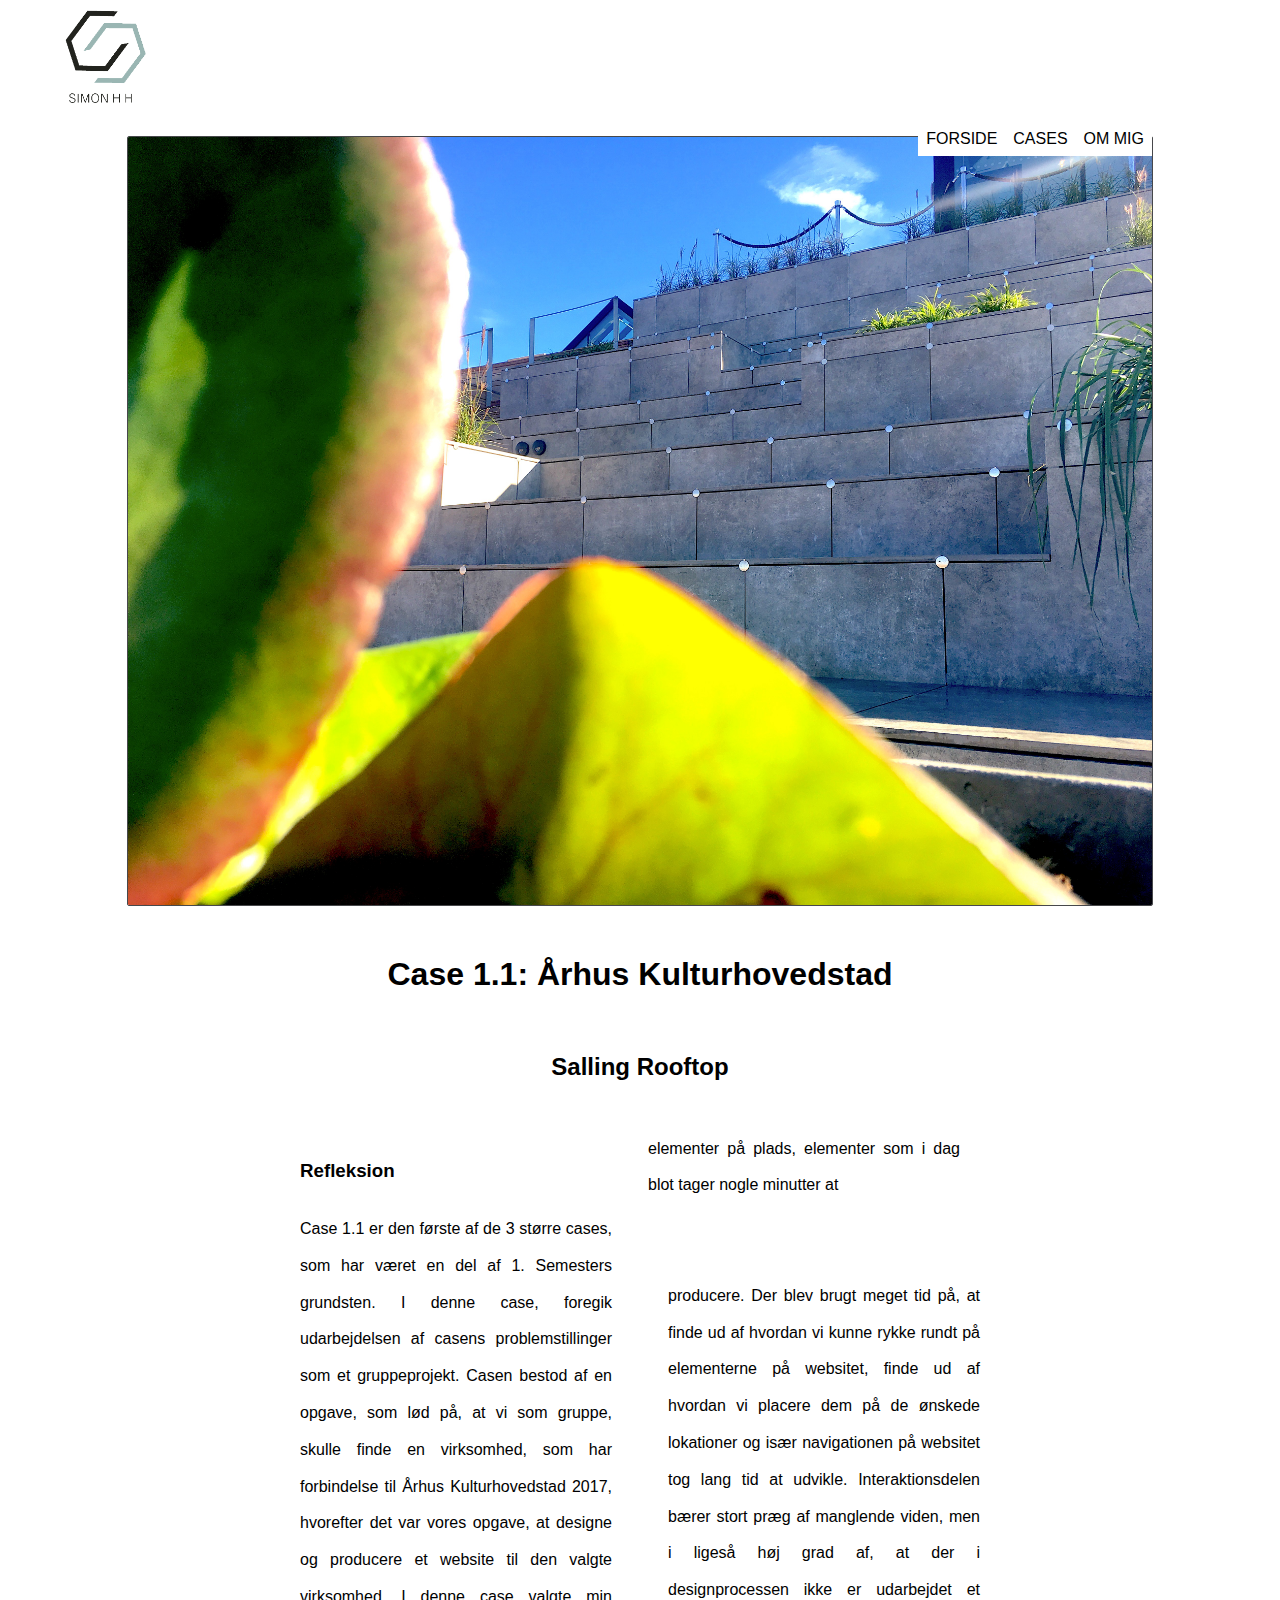
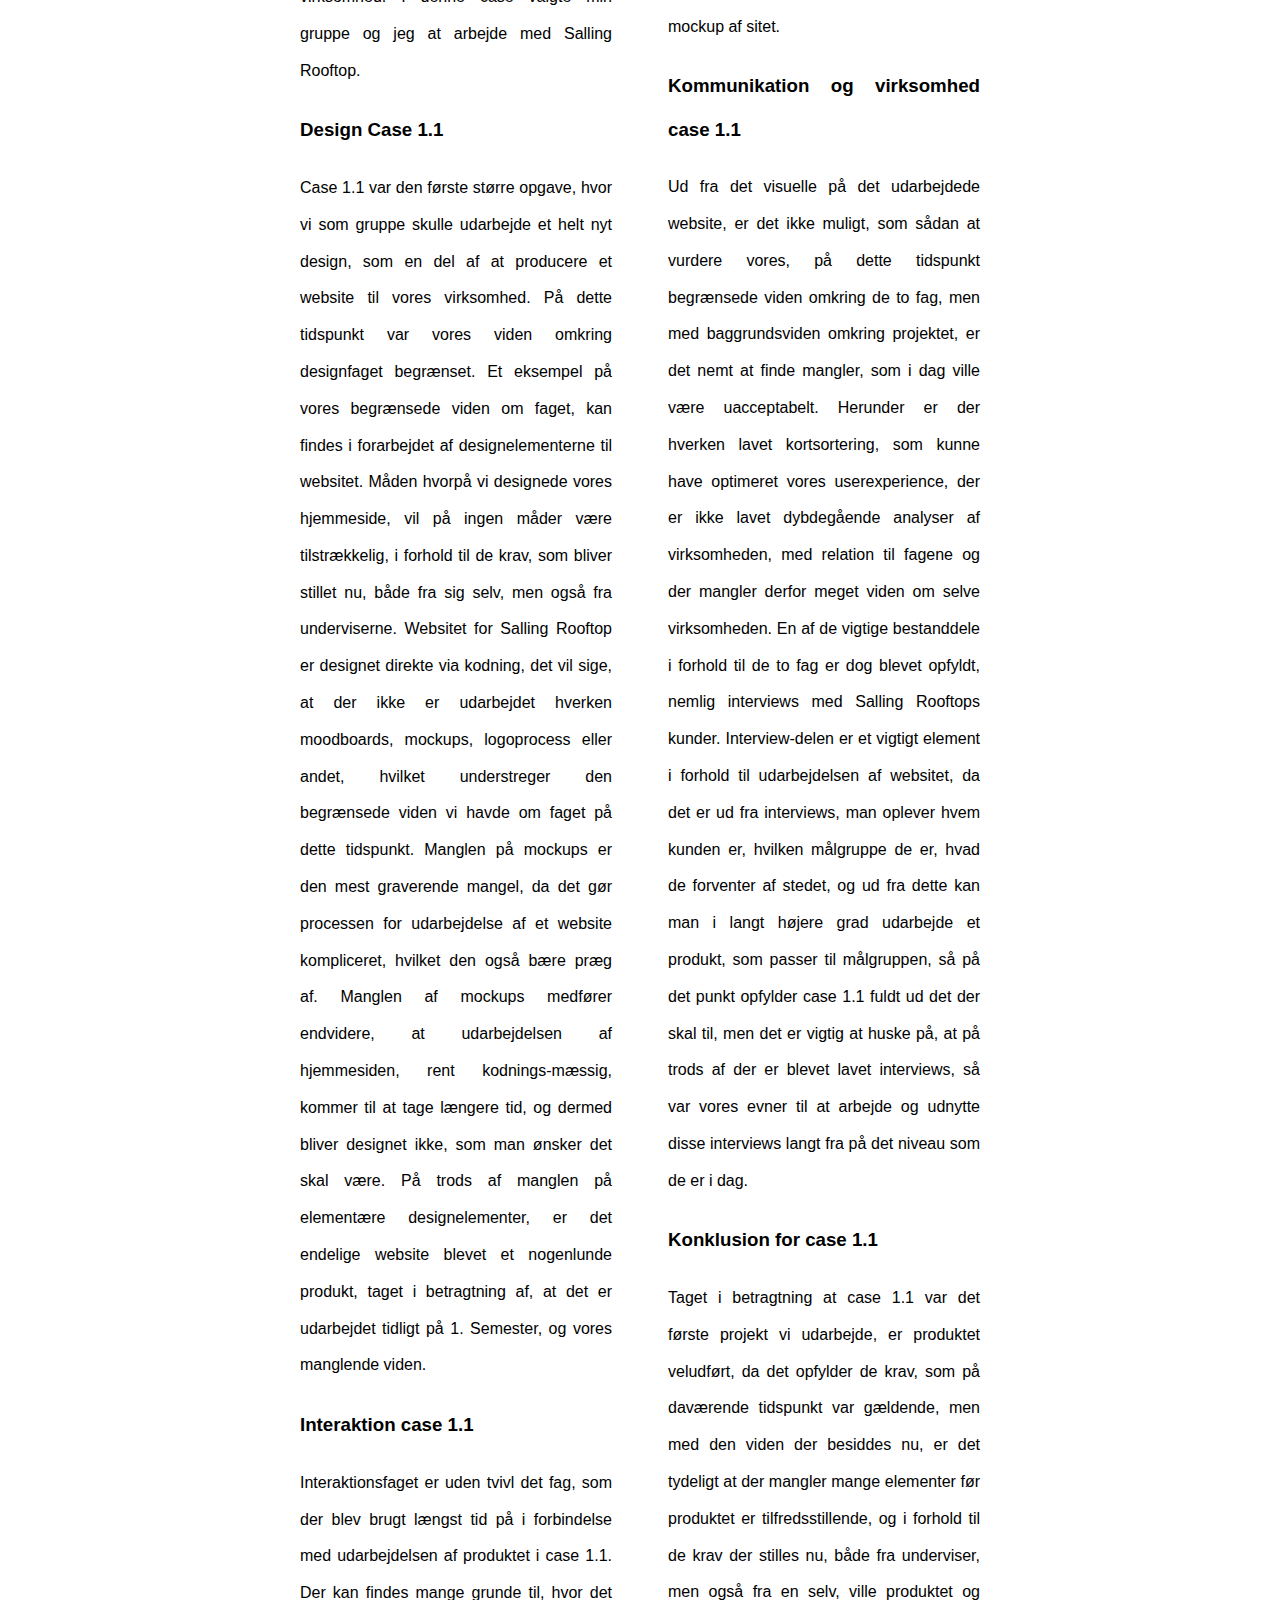
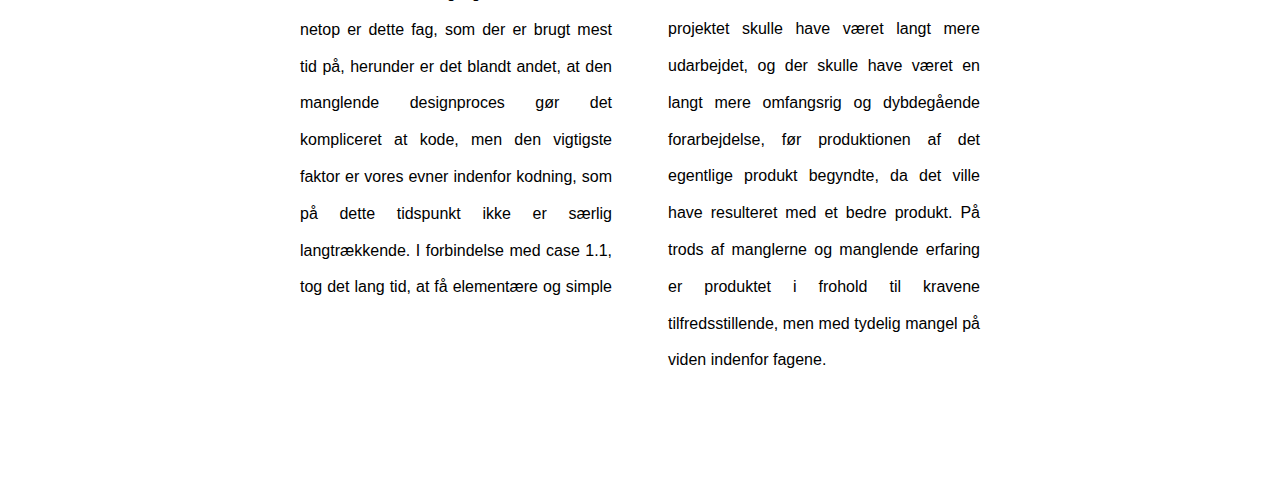
==== case1.html @ 581abd33 "Responisve update" ====
<!DOCTYPE html>
<html>

<head>
    <meta charset="utf-8">
    <meta name="viewport" content="width=device-width, initial-scale=1.0">
    <title>Case 1.1, Salling Rooftop</title>
    <link rel="stylesheet" type="text/css" href="css/styling.css">

</head>





<body class="casebg">


    <header>

        <!--Logo-->
        <a href="index.html">
            <img class="logoplace alignperfect" src="images/simonhh.png" alt="logo simon H. H. hjemmeside">
        </a>
        <!--nav. bar-->
        <ul>
            <li><a href="ommig.html">OM MIG</a></li>
            <li><a href="cases.html">CASES</a></li>
            <li><a href="index.html">FORSIDE</a></li>
        </ul>

    </header>
    
    <img class="articlepic mellemrum roundcor" src="images/salling.jpg" width="80%" alt="salling rooftop i solskin">

    <h1 class="artikelrubrik">Case 1.1: Århus Kulturhovedstad</h1>
    <br>
    <h2 class="ses">Salling Rooftop</h2>

    <div class="articletekst">


        <article>
            <section class="articlemargin2">
                <h3>Refleksion</h3>
                Case 1.1 er den første af de 3 større cases, som har været en del af 1. Semesters grundsten. I denne case, foregik udarbejdelsen af casens problemstillinger som et gruppeprojekt. Casen bestod af en opgave, som lød på, at vi som gruppe, skulle finde en virksomhed, som har forbindelse til Århus Kulturhovedstad 2017, hvorefter det var vores opgave, at designe og producere et website til den valgte virksomhed. I denne case valgte min gruppe og jeg at arbejde med Salling Rooftop.</section>
            

            <h3>Design Case 1.1 </h3>
            <section class="articlemargin2"> Case 1.1 var den første større opgave, hvor vi som gruppe skulle udarbejde et helt nyt design, som en del af at producere et website til vores virksomhed. På dette tidspunkt var vores viden omkring designfaget begrænset. Et eksempel på vores begrænsede viden om faget, kan findes i forarbejdet af designelementerne til websitet. Måden hvorpå vi designede vores hjemmeside, vil på ingen måder være tilstrækkelig, i forhold til de krav, som bliver stillet nu, både fra sig selv, men også fra underviserne. Websitet for Salling Rooftop er designet direkte via kodning, det vil sige, at der ikke er udarbejdet hverken moodboards, mockups, logoprocess eller andet, hvilket understreger den begrænsede viden vi havde om faget på dette tidspunkt. Manglen på mockups er den mest graverende mangel, da det gør processen for udarbejdelse af et website kompliceret, hvilket den også bære præg af. Manglen af mockups medfører endvidere, at udarbejdelsen af hjemmesiden, rent kodnings-mæssig, kommer til at tage længere tid, og dermed bliver designet ikke, som man ønsker det skal være. På trods af manglen på elementære designelementer, er det endelige website blevet et nogenlunde produkt, taget i betragtning af, at det er udarbejdet tidligt på 1. Semester, og vores manglende viden.
                <br>
                <h3>Interaktion case 1.1</h3>
                Interaktionsfaget er uden tvivl det fag, som der blev brugt længst tid på i forbindelse med udarbejdelsen af produktet i case 1.1. Der kan findes mange grunde til, hvor det netop er dette fag, som der er brugt mest tid på, herunder er det blandt andet, at den manglende designproces gør det kompliceret at kode, men den vigtigste faktor er vores evner indenfor kodning, som på dette tidspunkt ikke er særlig langtrækkende. I forbindelse med case 1.1, tog det lang tid, at få elementære og simple elementer på plads, elementer som i dag blot tager nogle minutter at


            </section>
            <section class="articlemargin">
                
                
                <br><br> producere. Der blev brugt meget tid på, at finde ud af hvordan vi kunne rykke rundt på elementerne på websitet, finde ud af hvordan vi placere dem på de ønskede lokationer og især navigationen på websitet tog lang tid at udvikle. Interaktionsdelen bærer stort præg af manglende viden, men i ligeså høj grad af, at der i designprocessen ikke er udarbejdet et mockup af sitet.
                <br>
                <h3>Kommunikation og virksomhed case 1.1</h3>

                Ud fra det visuelle på det udarbejdede website, er det ikke muligt, som sådan at vurdere vores, på dette tidspunkt begrænsede viden omkring de to fag, men med baggrundsviden omkring projektet, er det nemt at finde mangler, som i dag ville være uacceptabelt. Herunder er der hverken lavet kortsortering, som kunne have optimeret vores userexperience, der er ikke lavet dybdegående analyser af virksomheden, med relation til fagene og der mangler derfor meget viden om selve virksomheden. En af de vigtige bestanddele i forhold til de to fag er dog blevet opfyldt, nemlig interviews med Salling Rooftops kunder. Interview-delen er et vigtigt element i forhold til udarbejdelsen af websitet, da det er ud fra interviews, man oplever hvem kunden er, hvilken målgruppe de er, hvad de forventer af stedet, og ud fra dette kan man i langt højere grad udarbejde et produkt, som passer til målgruppen, så på det punkt opfylder case 1.1 fuldt ud det der skal til, men det er vigtig at huske på, at på trods af der er blevet lavet interviews, så var vores evner til at arbejde og udnytte disse interviews langt fra på det niveau som de er i dag.
                <h3>Konklusion for case 1.1</h3>
                Taget i betragtning at case 1.1 var det første projekt vi udarbejde, er produktet veludført, da det opfylder de krav, som på daværende tidspunkt var gældende, men med den viden der besiddes nu, er det tydeligt at der mangler mange elementer før produktet er tilfredsstillende, og i forhold til de krav der stilles nu, både fra underviser, men også fra en selv, ville produktet og projektet skulle have været langt mere udarbejdet, og der skulle have været en langt mere omfangsrig og dybdegående forarbejdelse, før produktionen af det egentlige produkt begyndte, da det ville have resulteret med et bedre produkt. På trods af manglerne og manglende erfaring er produktet i frohold til kravene tilfredsstillende, men med tydelig mangel på viden indenfor fagene. 
            </section>
        </article>
    </div>






</body>
</html>
---- css/styling.css ----
/*Mobilversion*/
    
    @media only screen and (max-width: 1024px) {
        /*side 1*/
        .logoplace {
            display: inline-block;
            vertical-align: top;
            width: 50%;
            margin-right: 20px;
            margin-top: 0px;
            margin-left: -40px;
        }
        /*nav. bar css*/
        ul {
            list-style-type: none;
            margin: 0;
            padding: 0;
            margin-right: 40px;
            margin-top: 120px;
            width: 90%;
            position: absolute;
            top: 0;
            font-family: 'Raleway', Arial, sans-serif;
        }
        li {
            display: inline;
            float: right;
        }
        a {
            display: block;
            padding: 8px;
            background-color: #ffffff;
            color: black;
            text-decoration: none;
        }
        a:hover {
            color: #9ab6b3;
        }
        /*onepage body CSS*/
        header {
            margin-bottom: 0px;
            width: 100%;
        }
        body {
            margin: 0;
            padding: 0;
        }
        .pagephotobot {
            border-bottom: 1px solid grey;
            margin-top: -17px;
        }
        /* forside css */
        #page1 {
            height: 1000px;
        }
        .container {
            position: relative;
            text-align: center;
            color: white;
        }
        .centered {
            position: absolute;
            top: 50%;
            left: 50%;
            transform: translate(-50%, -50%);
            font-family: 'Raleway', Arial, sans-serif;
            font-size: 25px;
            line-height: 120%;
        }
        /* cases css*/
        #page2 {
            height: 1000px;
            background: #a7c7dc;
            background: -moz-linear-gradient(top, #a7c7dc 0%, #9ab6b3 99%);
            background: -webkit-linear-gradient(top, #a7c7dc 0%, #9ab6b3 99%);
            background: linear-gradient(to bottom, #a7c7dc 0%, #9ab6b3 99%);
            filter: progid:DXImageTransform.Microsoft.gradient( startColorstr='#a7c7dc', endColorstr='#9ab6b3', GradientType=0);
            width: 100%;
            padding-top: 0px;
        }
        
        
        @import url(https://fonts.googleapis.com/css?family=Raleway:400,500);
        @import url(https://code.ionicframework.com/ionicons/2.0.1/css/ionicons.min.css);
        button.snip0043 {
            font-family: 'Raleway', Arial, sans-serif;
            border: none;
            background-color: #ffffff;
            border-radius: 5px;
            color: rgba(0, 0, 0, 0.8);
            cursor: pointer;
            padding: 10px 30px;
            display: inline-block;
            margin: 16px 34px;
            text-transform: uppercase;
            font-weight: 500;
            font-size: 13px;
            outline: none;
            position: relative;
            -webkit-transition: all 0.3s;
            transition: all 0.3s;
        }
        button.snip0043:before {
            content: '';
            display: block;
            border-radius: 8px;
            position: absolute;
            left: 40px;
            right: 40px;
            top: -8px;
            bottom: -8px;
            background-color: #9ab6b3;
            border-top: 1px solid rgba(255, 255, 255, 0.8);
            border-bottom: 1px solid rgba(255, 255, 255, 0.8);
            opacity: 0.6;
            z-index: -1;
            -webkit-transition: all 0.3s;
            transition: all 0.3s;
        }
        button.snip0043:hover:before,
        button.snip0043.hover:before {
            left: 0px;
            right: 0px;
            top: -5px;
            bottom: -5px;
            opacity: 1;
        }
        button.snip0043:active:before {
            top: -3px;
            bottom: -3px;
            -webkit-transition: all 0.1s;
            transition: all 0.1s;
        }
        
               #page4 {
            height: 760px;
            background: white;
      
            width: 100%;
            padding-top: 0px;
        }
        
        .billedmobil{
            
            height: 760px;
        }
        
        .overfarve{
            color: #9ab6b3;
        }
        .centeredp4 {
            position: absolute;
            top: 50%;
            left: 50%;
            transform: translate(-50%, -50%);
            font-family: 'Raleway', Arial, sans-serif;
            font-size: 25px;
            margin-top: 60%;
            line-height: 120%;
        }
        @import url(https://fonts.googleapis.com/css?family=Raleway:400,500);
        @import url(https://code.ionicframework.com/ionicons/2.0.1/css/ionicons.min.css);
        button.snip0043 {
            font-family: 'Raleway', Arial, sans-serif;
            border: none;
            background-color: #9ab6b3;
            border-radius: 5px;
            color: #ffffff;
            cursor: pointer;
            padding: 10px 30px;
            display: inline-block;
            margin: 16px 34px;
            text-transform: uppercase;
            font-weight: 500;
            font-size: 13px;
            outline: none;
            position: relative;
            -webkit-transition: all 0.3s;
            transition: all 0.3s;
        }
        button.snip0043:before {
            content: '';
            display: block;
            border-radius: 8px;
            position: absolute;
            left: 40px;
            right: 40px;
            top: -8px;
            bottom: -8px;
            background-color: #9ab6b3;
            border-top: 1px solid rgba(255, 255, 255, 0.8);
            border-bottom: 1px solid rgba(255, 255, 255, 0.8);
            opacity: 0.6;
            z-index: -1;
            -webkit-transition: all 0.3s;
            transition: all 0.3s;
        }
        button.snip0043:hover:before,
        button.snip0043.hover:before {
            left: 0px;
            right: 0px;
            top: -5px;
            bottom: -5px;
            opacity: 1;
        }
        button.snip0043:active:before {
            top: -3px;
            bottom: -3px;
            -webkit-transition: all 0.1s;
            transition: all 0.1s;
        }
        
                
        @import url(https://fonts.googleapis.com/css?family=Raleway:400,500);
        @import url(https://code.ionicframework.com/ionicons/2.0.1/css/ionicons.min.css);
        button.snip00 {
            font-family: 'Raleway', Arial, sans-serif;
            border: none;
            background-color: #ffffff;
            border-radius: 5px;
            color: #9ab6b3;
            cursor: pointer;
            padding: 10px 30px;
            display: inline-block;
            margin: 16px 34px;
            text-transform: uppercase;
            font-weight: 500;
            font-size: 13px;
            outline: none;
            position: relative;
            -webkit-transition: all 0.3s;
            transition: all 0.3s;
        }
        button.snip00:before {
            content: '';
            display: block;
            border-radius: 8px;
            position: absolute;
            left: 40px;
            right: 40px;
            top: -8px;
            bottom: -8px;
            background-color: #ffffff;
            border-top: 1px solid rgba(255, 255, 255, 0.8);
            border-bottom: 1px solid rgba(255, 255, 255, 0.8);
            opacity: 0.6;
            z-index: -1;
            -webkit-transition: all 0.3s;
            transition: all 0.3s;
        }
        button.snip00:hover:before,
        button.snip00.hover:before {
            left: 0px;
            right: 0px;
            top: -5px;
            bottom: -5px;
            opacity: 1;
        }
        button.snip00:active:before {
            top: -3px;
            bottom: -3px;
            -webkit-transition: all 0.1s;
            transition: all 0.1s;
        }
        
        
        /* om mig css */
        #page3 {
            height: 1000px;
            width: 100%;
            margin-top: 0px;
        }
        .container2 {
            position: relative;
            text-align: center;
            color: white;
        }
        .centered3 {
           position: absolute;
            top: 50%;
            left: 50%;
            transform: translate(-50%, -50%);
            font-family: 'Raleway', Arial, sans-serif;
            font-size: 25px;
            line-height: 120%;
        }
        h1 {
            line-height: 120%;
        }
        .overskrift {
            font-size: 35px;
            margin-left: 20px;
        }
        .trypic {
            position: absolute;
            top,
            left: 0px;
            width,
            max-height: 100%;
            border: 0;
        }
        
               .centeredp5 {
            position: absolute;
            top: 50%;
            left: 50%;
            transform: translate(-50%, -50%);
            font-family: 'Raleway', Arial, sans-serif;
            font-size: 25px;
            margin-top: 120%;
            line-height: 120%;
      
        
}
     
}
      
        
    






    
    @media only screen and (min-width: 1025px) {
        /*laptop*/
        /*logo css*/
        
       
        
        .logoplace {
            display: inline-block;
            vertical-align: top;
            width: 15%;
            margin-right: 20px;
            margin-top: -35px;
            margin-left: 10px;
        }
        /*nav. bar css*/
        ul {
            list-style-type: none;
            margin: 0;
            padding: 0;
            margin-right: 40px;
            margin-top: 122px;
            width: 90%;
            position: absolute;
            top: 0;
            font-family: 'Raleway', Arial, sans-serif;
        }
        li {
            display: inline;
            float: right;
        }
        a {
            display: block;
            padding: 8px;
            background-color: #ffffff;
            color: black;
            text-decoration: none;
        }
        a:hover {
            color: #9ab6b3;
        }
        /*onepage body CSS*/
        header {
            margin-bottom: -65px;
            width: 100%;
        }
        body {
            margin: 0;
            padding: 0;
        }
        .pagephotobot {
            border-bottom: 1px solid grey;
            margin-top: -17px;
        }
        /* forside css */
        #page1 {
            height: 1000px;
        }
        .container {
            position: relative;
            text-align: center;
            color: white;
        }
        .centered {
            position: absolute;
            top: 50%;
            left: 50%;
            transform: translate(-50%, -50%);
            font-family: 'Raleway', Arial, sans-serif;
            font-size: 25px;
            line-height: 120%;
        }
        /* cases css*/
                 #page4 {
            height: 1000px;
            background: white;
      
            width: 100%;
            padding-top: 0px;
        }
        
        
        .overfarve{
            color: #9ab6b3;
        }
        .centeredp4 {
            position: absolute;
            top: 50%;
            left: 50%;
            transform: translate(-50%, -50%);
            font-family: 'Raleway', Arial, sans-serif;
            font-size: 25px;
            margin-top: 120%;
            line-height: 120%;
        }
        @import url(https://fonts.googleapis.com/css?family=Raleway:400,500);
        @import url(https://code.ionicframework.com/ionicons/2.0.1/css/ionicons.min.css);
        button.snip0043 {
            font-family: 'Raleway', Arial, sans-serif;
            border: none;
            background-color: #9ab6b3;
            border-radius: 5px;
            color: #ffffff;
            cursor: pointer;
            padding: 10px 30px;
            display: inline-block;
            margin: 16px 34px;
            text-transform: uppercase;
            font-weight: 500;
            font-size: 0.8em;
            outline: none;
            position: relative;
            -webkit-transition: all 0.3s;
            transition: all 0.3s;
        }
        button.snip0043:before {
            content: '';
            display: block;
            border-radius: 8px;
            position: absolute;
            left: 40px;
            right: 40px;
            top: -8px;
            bottom: -8px;
            background-color: #9ab6b3;
            border-top: 1px solid rgba(255, 255, 255, 0.8);
            border-bottom: 1px solid rgba(255, 255, 255, 0.8);
            opacity: 0.6;
            z-index: -1;
            -webkit-transition: all 0.3s;
            transition: all 0.3s;
        }
        button.snip0043:hover:before,
        button.snip0043.hover:before {
            left: 0px;
            right: 0px;
            top: -5px;
            bottom: -5px;
            opacity: 1;
        }
        button.snip0043:active:before {
            top: -3px;
            bottom: -3px;
            -webkit-transition: all 0.1s;
            transition: all 0.1s;
        }
        
            
        @import url(https://fonts.googleapis.com/css?family=Raleway:400,500);
        @import url(https://code.ionicframework.com/ionicons/2.0.1/css/ionicons.min.css);
        button.snip00 {
            font-family: 'Raleway', Arial, sans-serif;
            border: none;
            background-color: #ffffff;
            border-radius: 5px;
            color: #9ab6b3;
            cursor: pointer;
            padding: 10px 30px;
            display: inline-block;
            margin: 16px 34px;
            text-transform: uppercase;
            font-weight: 500;
            font-size: 0.8em;
            outline: none;
            position: relative;
            -webkit-transition: all 0.3s;
            transition: all 0.3s;
        }
        button.snip00:before {
            content: '';
            display: block;
            border-radius: 8px;
            position: absolute;
            left: 40px;
            right: 40px;
            top: -8px;
            bottom: -8px;
            background-color: #ffffff;
            border-top: 1px solid rgba(255, 255, 255, 0.8);
            border-bottom: 1px solid rgba(255, 255, 255, 0.8);
            opacity: 0.6;
            z-index: -1;
            -webkit-transition: all 0.3s;
            transition: all 0.3s;
        }
        button.snip00:hover:before,
        button.snip00.hover:before {
            left: 0px;
            right: 0px;
            top: -5px;
            bottom: -5px;
            opacity: 1;
        }
        button.snip00:active:before {
            top: -3px;
            bottom: -3px;
            -webkit-transition: all 0.1s;
            transition: all 0.1s;
        }
        /* om mig css */
        #page3 {
            height: 1000px;
            width: 100%;
            margin-top: 0px;
        }
        .container2 {
            position: relative;
            text-align: center;
            color: white;
        }
        .centered3 {
            position: absolute;
            top: 45%;
            left: 27%;
            transform: translate(-50%, -50%);
            font-family: 'Raleway', Arial, sans-serif;
            font-size: 25px;
            line-height: 120%;
        }
        .overskrift {
            font-size: 35px;
            margin-left: 20px;
        }
        .articletekst {
            -webkit-column-count: 2;
            /* Chrome, Safari, Opera */
            -moz-column-count: 2;
            /* Firefox */
            column-count: 2;
            margin: 50px 300px 100px 300px;
            font-family: 'Raleway', Arial, sans-serif;
            line-height: 2.3;
            text-align: justify;
        }
        .articlepic {
            display: block;
            margin-left: auto;
            margin-right: auto display: block;
            margin-left: auto;
            margin-right: auto
        }
        .mellemrum {
            margin-top: 50px;
            margin-bottom: 50px;
        }
        .articlemargin {
            margin-left: 20px
        }
        .articlemargin2 {
            margin-right: 20px;
        }
        .artikelrubrik {
            font-family: 'Raleway', Arial, sans-serif;
            text-align: center;
            color: black;
        }
        .ses {
            font-family: 'Raleway', Arial, sans-serif;
            text-align: center;
            color: black;
            margin-bottom: 10px;
        }
        .roundcor {
            border: 1px solid #47484b;
            -webkit-border-radius: 2px;
            -moz-border-radius: 2px;
            border-radius: 2px;
        }
        .casebg {
            background-color: white;
        }
        
        .casesbg{
            
            background-color: white;
        }
        
        #page2 {
            height: 1000px;
            background: #a7c7dc;
            background: -moz-linear-gradient(top, #a7c7dc 0%, #9ab6b3 99%);
            background: -webkit-linear-gradient(top, #a7c7dc 0%, #9ab6b3 99%);
            background: linear-gradient(to bottom, #a7c7dc 0%, #9ab6b3 99%);
            filter: progid:DXImageTransform.Microsoft.gradient( startColorstr='#a7c7dc', endColorstr='#9ab6b3', GradientType=0);
            width: 100%;
            padding-top: 0px;
        }
        .centeredp2 {
            position: absolute;
            top: 10%;
            left: 50%;
            transform: translate(-50%, -50%);
            font-family: 'Raleway', Arial, sans-serif;
            font-size: 25px;
            margin-top: 0%;
            line-height: 120%;
        }
        @import url(https://fonts.googleapis.com/css?family=Raleway:400,500);
        @import url(https://code.ionicframework.com/ionicons/2.0.1/css/ionicons.min.css);
        button.snip0043 {
            font-family: 'Raleway', Arial, sans-serif;
            border: none;
            background-color: #ffffff;
            border-radius: 5px;
            color: rgba(0, 0, 0, 0.8);
            cursor: pointer;
            padding: 10px 30px;
            display: inline-block;
            margin: 16px 34px;
            text-transform: uppercase;
            font-weight: 500;
            font-size: 13px;
            outline: none;
            position: relative;
            -webkit-transition: all 0.3s;
            transition: all 0.3s;
        }
        button.snip0043:before {
            content: '';
            display: block;
            border-radius: 8px;
            position: absolute;
            left: 40px;
            right: 40px;
            top: -8px;
            bottom: -8px;
            background-color: #9ab6b3;
            border-top: 1px solid rgba(255, 255, 255, 0.8);
            border-bottom: 1px solid rgba(255, 255, 255, 0.8);
            opacity: 0.6;
            z-index: -1;
            -webkit-transition: all 0.3s;
            transition: all 0.3s;
        }
        button.snip0043:hover:before,
        button.snip0043.hover:before {
            left: 0px;
            right: 0px;
            top: -5px;
            bottom: -5px;
            opacity: 1;
        }
        button.snip0043:active:before {
            top: -3px;
            bottom: -3px;
            -webkit-transition: all 0.1s;
            transition: all 0.1s;
        }
        
               #page4 {
            height: 760px;
            background: white;
      
            width: 100%;
            padding-top: 0px;
        }
        
        
        
        .overfarve{
            color: #9ab6b3;
        }
        .centeredp2 {
            position: absolute;
            top: 50%;
            left: 50%;
            transform: translate(-50%, -50%);
            font-family: 'Raleway', Arial, sans-serif;
            font-size: 25px;
            margin-top: 27%;
            line-height: 120%;
        }
        @import url(https://fonts.googleapis.com/css?family=Raleway:400,500);
        @import url(https://code.ionicframework.com/ionicons/2.0.1/css/ionicons.min.css);
        button.snip0043 {
            font-family: 'Raleway', Arial, sans-serif;
            border: none;
            background-color: #9ab6b3;
            border-radius: 5px;
            color: #ffffff;
            cursor: pointer;
            padding: 10px 30px;
            display: inline-block;
            margin: 16px 34px;
            text-transform: uppercase;
            font-weight: 500;
            font-size: 13px;
            outline: none;
            position: relative;
            -webkit-transition: all 0.3s;
            transition: all 0.3s;
        }
        button.snip0043:before {
            content: '';
            display: block;
            border-radius: 8px;
            position: absolute;
            left: 40px;
            right: 40px;
            top: -8px;
            bottom: -8px;
            background-color: #9ab6b3;
            border-top: 1px solid rgba(255, 255, 255, 0.8);
            border-bottom: 1px solid rgba(255, 255, 255, 0.8);
            opacity: 0.6;
            z-index: -1;
            -webkit-transition: all 0.3s;
            transition: all 0.3s;
        }
        button.snip0043:hover:before,
        button.snip0043.hover:before {
            left: 0px;
            right: 0px;
            top: -5px;
            bottom: -5px;
            opacity: 1;
        }
        button.snip0043:active:before {
            top: -3px;
            bottom: -3px;
            -webkit-transition: all 0.1s;
            transition: all 0.1s;
        }
        
                
        @import url(https://fonts.googleapis.com/css?family=Raleway:400,500);
        @import url(https://code.ionicframework.com/ionicons/2.0.1/css/ionicons.min.css);
        button.snip00 {
            font-family: 'Raleway', Arial, sans-serif;
            border: none;
            background-color: #ffffff;
            border-radius: 5px;
            color: #9ab6b3;
            cursor: pointer;
            padding: 10px 30px;
            display: inline-block;
            margin: 16px 34px;
            text-transform: uppercase;
            font-weight: 500;
            font-size: 13px;
            outline: none;
            position: relative;
            -webkit-transition: all 0.3s;
            transition: all 0.3s;
        }
        button.snip00:before {
            content: '';
            display: block;
            border-radius: 8px;
            position: absolute;
            left: 40px;
            right: 40px;
            top: -8px;
            bottom: -8px;
            background-color: #ffffff;
            border-top: 1px solid rgba(255, 255, 255, 0.8);
            border-bottom: 1px solid rgba(255, 255, 255, 0.8);
            opacity: 0.6;
            z-index: -1;
            -webkit-transition: all 0.3s;
            transition: all 0.3s;
        }
        button.snip00:hover:before,
        button.snip00.hover:before {
            left: 0px;
            right: 0px;
            top: -5px;
            bottom: -5px;
            opacity: 1;
        }
        button.snip00:active:before {
            top: -3px;
            bottom: -3px;
            -webkit-transition: all 0.1s;
            transition: all 0.1s;
        }
        
           .centeredp4 {
            position: absolute;
            top: 50%;
            left: 50%;
            transform: translate(-50%, -50%);
            font-family: 'Raleway', Arial, sans-serif;
            font-size: 25px;
               margin-top: 22%;
           
            line-height: 120%;
        }
        
  
    }
    /*side med cases*/
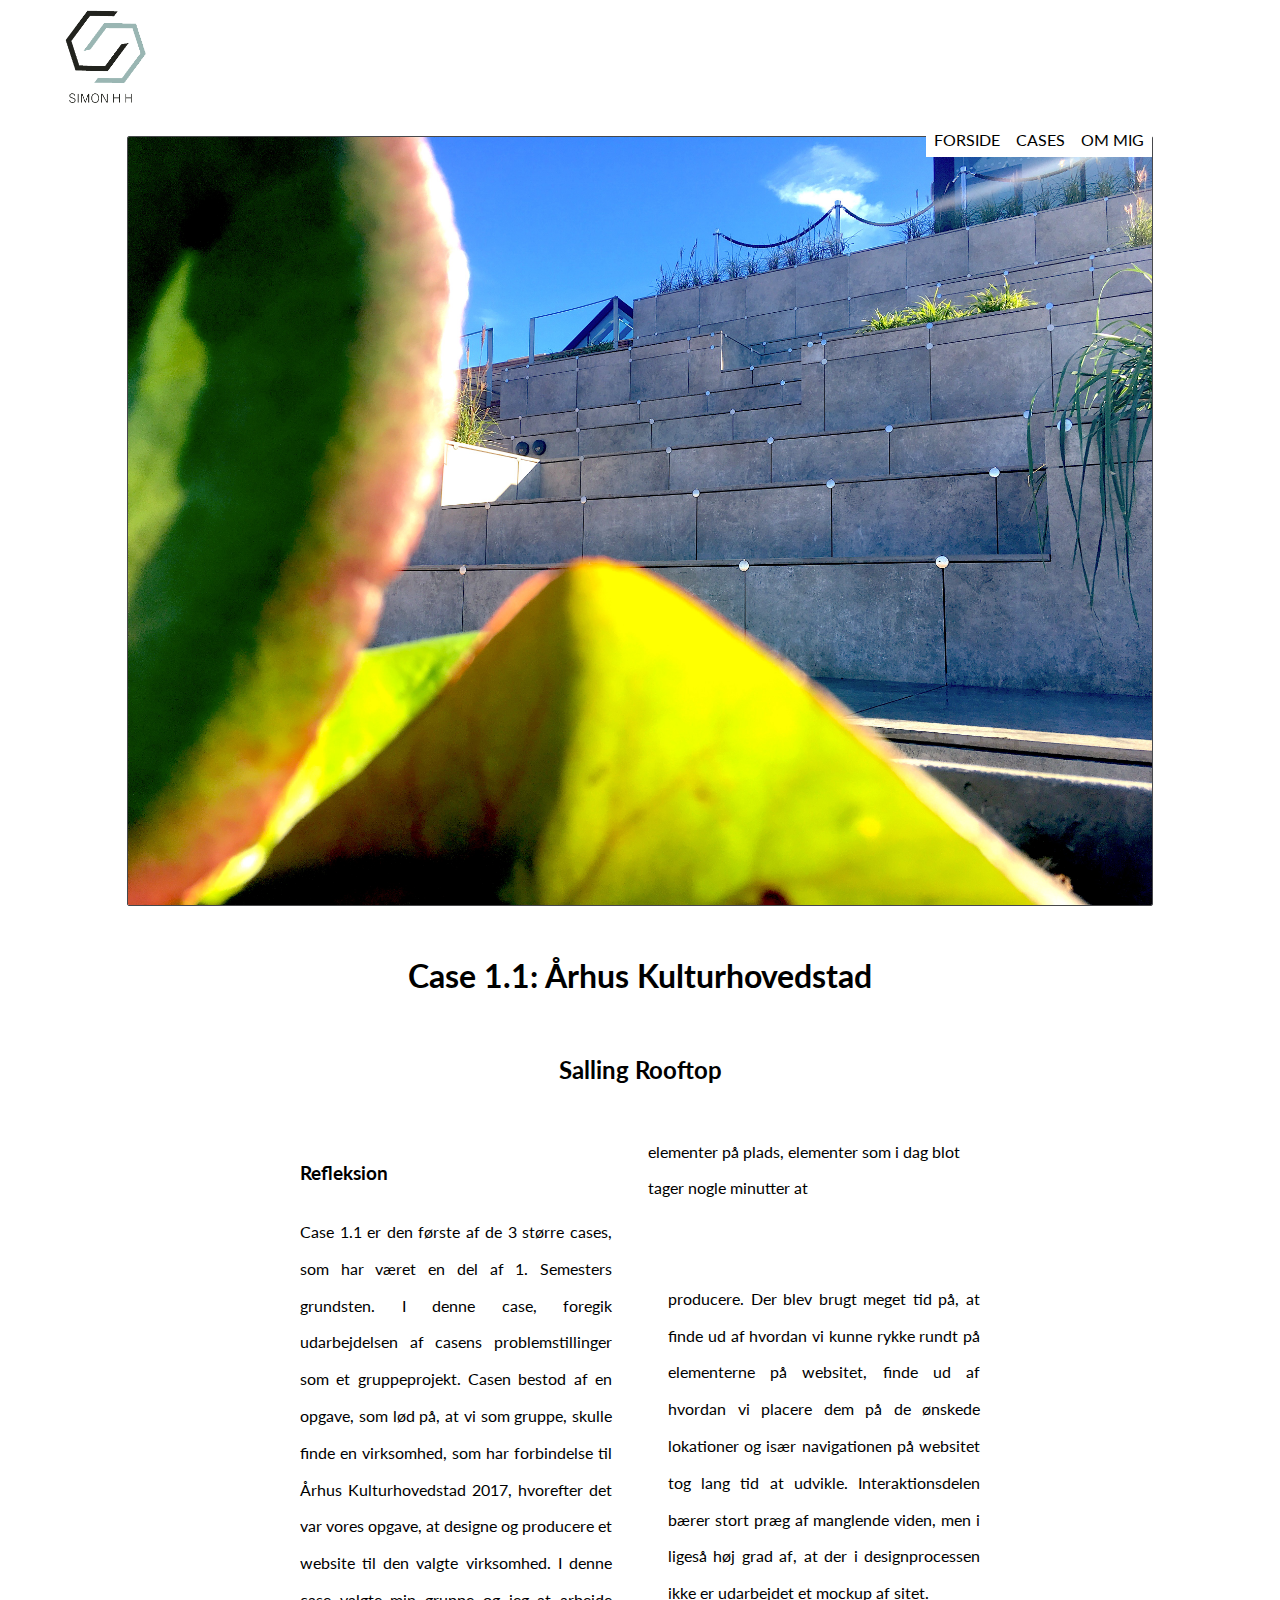
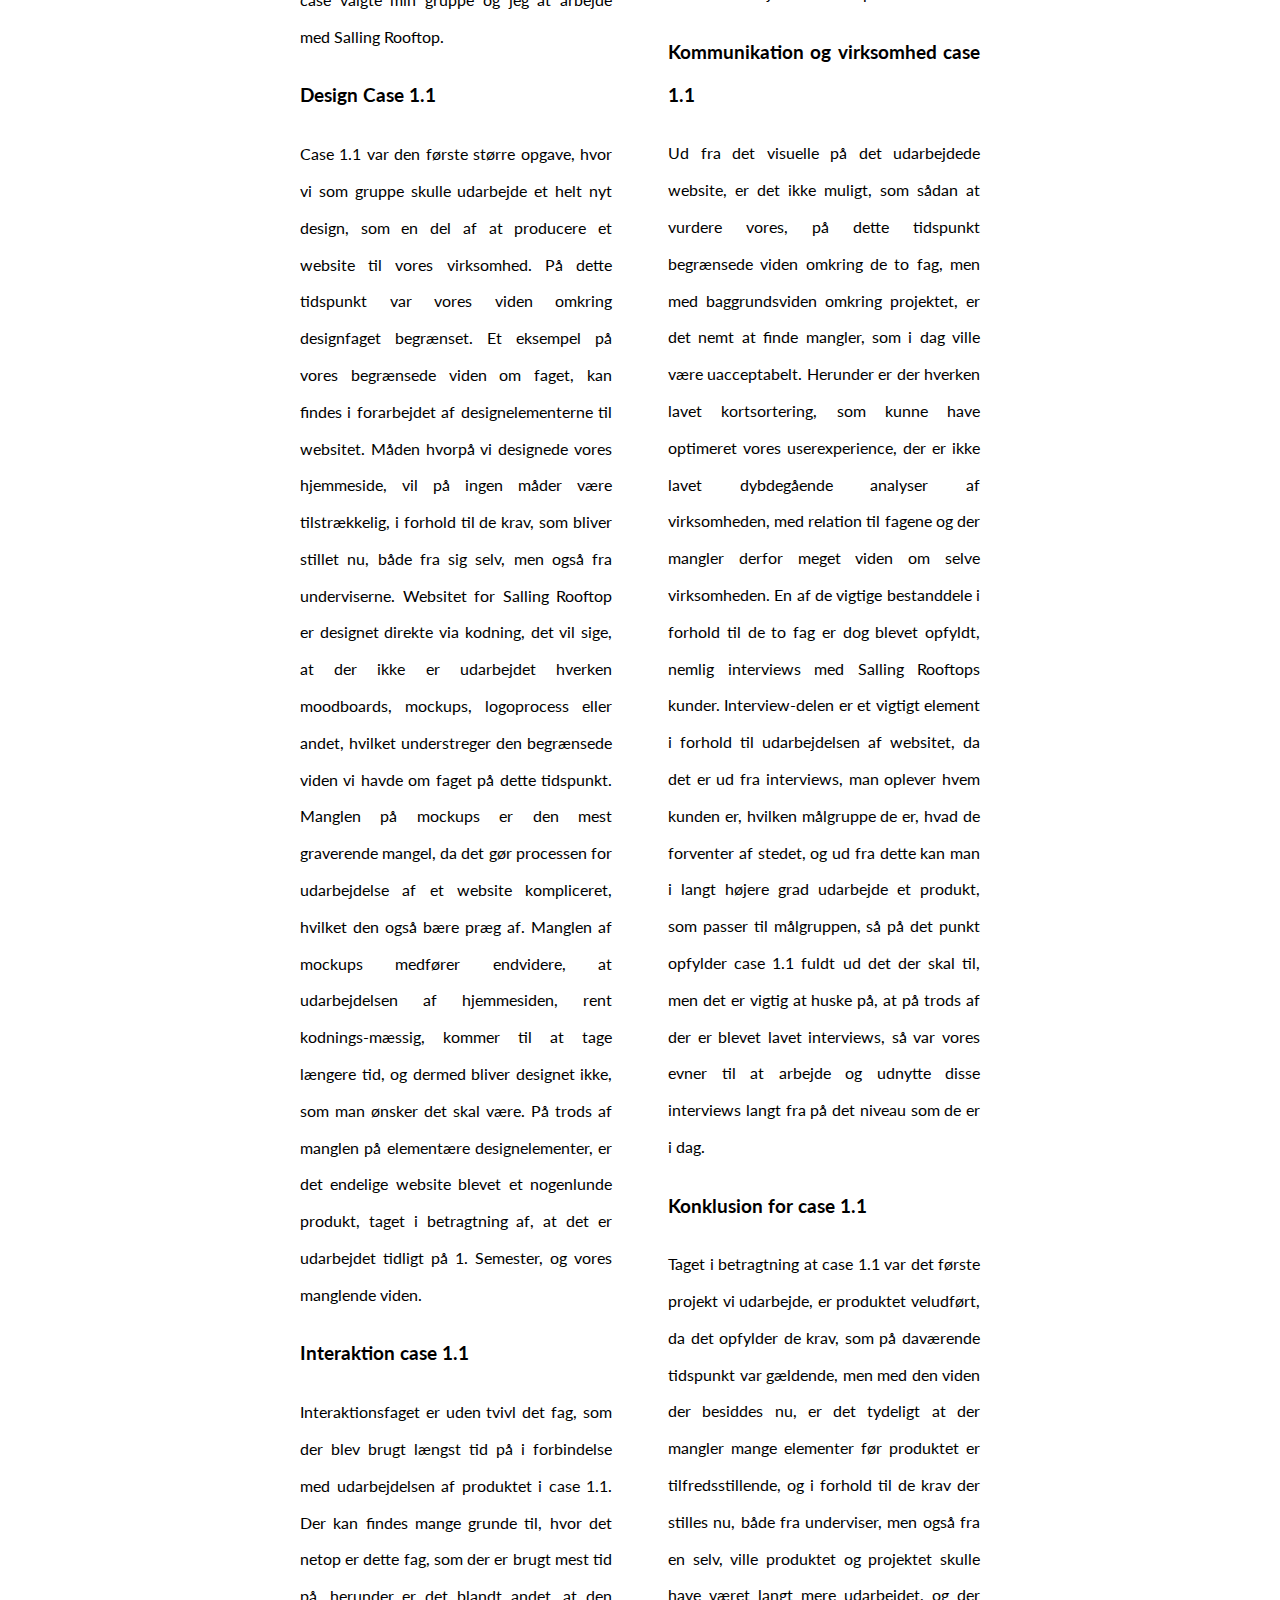
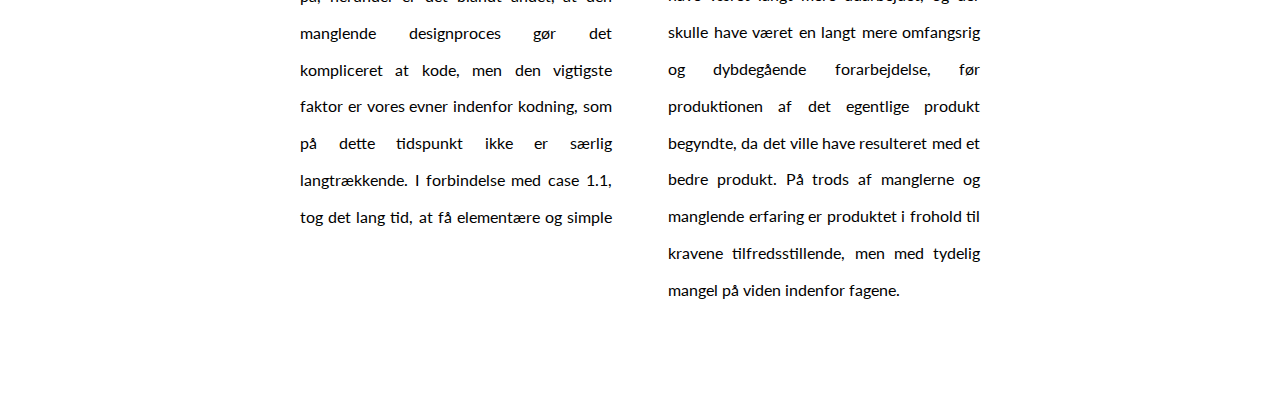
==== commit 21afa7d8: "updates" ====
--- a/case1.html
+++ b/case1.html
@@ -6,6 +6,8 @@
     <meta name="viewport" content="width=device-width, initial-scale=1.0">
     <title>Case 1.1, Salling Rooftop</title>
     <link rel="stylesheet" type="text/css" href="css/styling.css">
+     	<link href="https://fonts.googleapis.com/css?family=Lato:300,400,700" rel="stylesheet">
+    
 
 </head>
 
@@ -31,13 +33,13 @@
 
     </header>
     
-    <img class="articlepic mellemrum roundcor" src="images/salling.jpg" width="80%" alt="salling rooftop i solskin">
+    <img class="articlepic articlepicm mellemrum roundcor roundcorm" src="images/salling.jpg" width="80%" alt="salling rooftop i solskin">
 
-    <h1 class="artikelrubrik">Case 1.1: Århus Kulturhovedstad</h1>
+    <h1 class="artikelrubrik artikelrubrikm">Case 1.1: Århus Kulturhovedstad</h1>
     <br>
-    <h2 class="ses">Salling Rooftop</h2>
+    <h2 class="ses sesm">Salling Rooftop</h2>
 
-    <div class="articletekst">
+    <div class="articletekst articletekstm">
 
 
         <article>
--- a/css/styling.css
+++ b/css/styling.css
@@ -20,7 +20,7 @@
             width: 90%;
             position: absolute;
             top: 0;
-            font-family: 'Raleway', Arial, sans-serif;
+            font-family: 'Lato', sans-serif;
         }
         li {
             display: inline;
@@ -63,7 +63,7 @@
             top: 50%;
             left: 50%;
             transform: translate(-50%, -50%);
-            font-family: 'Raleway', Arial, sans-serif;
+            font-family: 'Lato', sans-serif;
             font-size: 25px;
             line-height: 120%;
         }
@@ -78,12 +78,10 @@
             width: 100%;
             padding-top: 0px;
         }
-        
-        
         @import url(https://fonts.googleapis.com/css?family=Raleway:400,500);
         @import url(https://code.ionicframework.com/ionicons/2.0.1/css/ionicons.min.css);
         button.snip0043 {
-            font-family: 'Raleway', Arial, sans-serif;
+            font-family: 'Lato', sans-serif;
             border: none;
             background-color: #ffffff;
             border-radius: 5px;
@@ -131,21 +129,16 @@
             -webkit-transition: all 0.1s;
             transition: all 0.1s;
         }
-        
-               #page4 {
+        #page4 {
             height: 760px;
             background: white;
-      
             width: 100%;
             padding-top: 0px;
         }
-        
-        .billedmobil{
-            
+        .billedmobil {
             height: 760px;
         }
-        
-        .overfarve{
+        .overfarve {
             color: #9ab6b3;
         }
         .centeredp4 {
@@ -153,7 +146,7 @@
             top: 50%;
             left: 50%;
             transform: translate(-50%, -50%);
-            font-family: 'Raleway', Arial, sans-serif;
+            font-family: 'Lato', sans-serif;
             font-size: 25px;
             margin-top: 60%;
             line-height: 120%;
@@ -161,7 +154,7 @@
         @import url(https://fonts.googleapis.com/css?family=Raleway:400,500);
         @import url(https://code.ionicframework.com/ionicons/2.0.1/css/ionicons.min.css);
         button.snip0043 {
-            font-family: 'Raleway', Arial, sans-serif;
+            font-family: 'Lato', sans-serif;
             border: none;
             background-color: #9ab6b3;
             border-radius: 5px;
@@ -209,12 +202,10 @@
             -webkit-transition: all 0.1s;
             transition: all 0.1s;
         }
-        
-                
         @import url(https://fonts.googleapis.com/css?family=Raleway:400,500);
         @import url(https://code.ionicframework.com/ionicons/2.0.1/css/ionicons.min.css);
         button.snip00 {
-            font-family: 'Raleway', Arial, sans-serif;
+            font-family: 'Lato', sans-serif;
             border: none;
             background-color: #ffffff;
             border-radius: 5px;
@@ -262,13 +253,12 @@
             -webkit-transition: all 0.1s;
             transition: all 0.1s;
         }
-        
-        
         /* om mig css */
         #page3 {
             height: 1000px;
             width: 100%;
             margin-top: 0px;
+            background:url(../img/baggrund.png)
         }
         .container2 {
             position: relative;
@@ -276,11 +266,11 @@
             color: white;
         }
         .centered3 {
-           position: absolute;
+            position: absolute;
             top: 50%;
             left: 50%;
             transform: translate(-50%, -50%);
-            font-family: 'Raleway', Arial, sans-serif;
+            font-family: 'Lato', sans-serif;
             font-size: 25px;
             line-height: 120%;
         }
@@ -299,37 +289,76 @@
             max-height: 100%;
             border: 0;
         }
-        
-               .centeredp5 {
+        .centeredp5 {
             position: absolute;
             top: 50%;
             left: 50%;
             transform: translate(-50%, -50%);
-            font-family: 'Raleway', Arial, sans-serif;
+           font-family: 'Lato', sans-serif;
             font-size: 25px;
             margin-top: 120%;
             line-height: 120%;
-      
+        }
+        .articletekstm {
+            font-family: 'Lato', sans-serif;
+            line-height: 2.3;
+            text-align: justify;
+            margin-left: 8%;
+            margin-right: 8%;
+            margin-bottom: 8%;
+        }
+        .articlepicm {
+            display: block;
+            margin-left: auto;
+            margin-right: auto display: block;
+            margin-left: auto;
+            margin-right: auto;
+            width: 84%;
+        }
+        .artikelrubrikm {
+           font-family: 'Lato', sans-serif;
+            text-align: center;
+            color: black;
+            margin-left: 8%;
+            margin-right: 8%;
+        }
+        .sesm {
+           font-family: 'Lato', sans-serif;
+            text-align: center;
+            color: black;
+            margin-bottom: 10px;
+        }
+        .roundcorm {
+            border: 1px solid #47484b;
+            -webkit-border-radius: 2px;
+            -moz-border-radius: 2px;
+            border-radius: 2px;
+        }
+        .uiaa {
+            width: 90%
+        }
+        .textcolorm {
+            color: black;
+           font-family: 'Lato', sans-serif;
+            line-height: 2.3;
+            text-align: left; 
+            margin-left: 8%;
+            margin-right: 8%;
+            margin-bottom: 8%;
+            font-size: 0.9em;
         
-}
-     
-}
-      
+        }
         
-    
+        .soclogom{
+            width="15%;
+        }
+    }
 
 
-
-
-
-
-    
+ 
     @media only screen and (min-width: 1025px) {
         /*laptop*/
         /*logo css*/
-        
-       
-        
         .logoplace {
             display: inline-block;
             vertical-align: top;
@@ -348,7 +377,7 @@
             width: 90%;
             position: absolute;
             top: 0;
-            font-family: 'Raleway', Arial, sans-serif;
+            font-family: 'Lato', sans-serif;
         }
         li {
             display: inline;
@@ -391,21 +420,18 @@
             top: 50%;
             left: 50%;
             transform: translate(-50%, -50%);
-            font-family: 'Raleway', Arial, sans-serif;
+           font-family: 'Lato', sans-serif;
             font-size: 25px;
             line-height: 120%;
         }
         /* cases css*/
-                 #page4 {
+        #page4 {
             height: 1000px;
             background: white;
-      
             width: 100%;
             padding-top: 0px;
         }
-        
-        
-        .overfarve{
+        .overfarve {
             color: #9ab6b3;
         }
         .centeredp4 {
@@ -413,7 +439,7 @@
             top: 50%;
             left: 50%;
             transform: translate(-50%, -50%);
-            font-family: 'Raleway', Arial, sans-serif;
+            font-family: 'Lato', sans-serif;
             font-size: 25px;
             margin-top: 120%;
             line-height: 120%;
@@ -421,7 +447,7 @@
         @import url(https://fonts.googleapis.com/css?family=Raleway:400,500);
         @import url(https://code.ionicframework.com/ionicons/2.0.1/css/ionicons.min.css);
         button.snip0043 {
-            font-family: 'Raleway', Arial, sans-serif;
+            font-family: 'Lato', sans-serif;
             border: none;
             background-color: #9ab6b3;
             border-radius: 5px;
@@ -469,12 +495,10 @@
             -webkit-transition: all 0.1s;
             transition: all 0.1s;
         }
-        
-            
         @import url(https://fonts.googleapis.com/css?family=Raleway:400,500);
         @import url(https://code.ionicframework.com/ionicons/2.0.1/css/ionicons.min.css);
         button.snip00 {
-            font-family: 'Raleway', Arial, sans-serif;
+            font-family: 'Lato', sans-serif;
             border: none;
             background-color: #ffffff;
             border-radius: 5px;
@@ -538,7 +562,7 @@
             top: 45%;
             left: 27%;
             transform: translate(-50%, -50%);
-            font-family: 'Raleway', Arial, sans-serif;
+            font-family: 'Lato', sans-serif;
             font-size: 25px;
             line-height: 120%;
         }
@@ -553,7 +577,7 @@
             /* Firefox */
             column-count: 2;
             margin: 50px 300px 100px 300px;
-            font-family: 'Raleway', Arial, sans-serif;
+         font-family: 'Lato', sans-serif;
             line-height: 2.3;
             text-align: justify;
         }
@@ -575,12 +599,12 @@
             margin-right: 20px;
         }
         .artikelrubrik {
-            font-family: 'Raleway', Arial, sans-serif;
+            font-family: 'Lato', sans-serif;
             text-align: center;
             color: black;
         }
         .ses {
-            font-family: 'Raleway', Arial, sans-serif;
+            font-family: 'Lato', sans-serif;
             text-align: center;
             color: black;
             margin-bottom: 10px;
@@ -594,12 +618,9 @@
         .casebg {
             background-color: white;
         }
-        
-        .casesbg{
-            
+        .casesbg {
             background-color: white;
         }
-        
         #page2 {
             height: 1000px;
             background: #a7c7dc;
@@ -615,7 +636,7 @@
             top: 10%;
             left: 50%;
             transform: translate(-50%, -50%);
-            font-family: 'Raleway', Arial, sans-serif;
+            font-family: 'Lato', sans-serif;
             font-size: 25px;
             margin-top: 0%;
             line-height: 120%;
@@ -623,7 +644,7 @@
         @import url(https://fonts.googleapis.com/css?family=Raleway:400,500);
         @import url(https://code.ionicframework.com/ionicons/2.0.1/css/ionicons.min.css);
         button.snip0043 {
-            font-family: 'Raleway', Arial, sans-serif;
+            font-family: 'Lato', sans-serif;
             border: none;
             background-color: #ffffff;
             border-radius: 5px;
@@ -671,18 +692,13 @@
             -webkit-transition: all 0.1s;
             transition: all 0.1s;
         }
-        
-               #page4 {
+        #page4 {
             height: 760px;
             background: white;
-      
             width: 100%;
             padding-top: 0px;
         }
-        
-        
-        
-        .overfarve{
+        .overfarve {
             color: #9ab6b3;
         }
         .centeredp2 {
@@ -690,7 +706,7 @@
             top: 50%;
             left: 50%;
             transform: translate(-50%, -50%);
-            font-family: 'Raleway', Arial, sans-serif;
+         font-family: 'Lato', sans-serif;
             font-size: 25px;
             margin-top: 27%;
             line-height: 120%;
@@ -698,7 +714,7 @@
         @import url(https://fonts.googleapis.com/css?family=Raleway:400,500);
         @import url(https://code.ionicframework.com/ionicons/2.0.1/css/ionicons.min.css);
         button.snip0043 {
-            font-family: 'Raleway', Arial, sans-serif;
+            font-family: 'Lato', sans-serif;
             border: none;
             background-color: #9ab6b3;
             border-radius: 5px;
@@ -746,12 +762,10 @@
             -webkit-transition: all 0.1s;
             transition: all 0.1s;
         }
-        
-                
         @import url(https://fonts.googleapis.com/css?family=Raleway:400,500);
         @import url(https://code.ionicframework.com/ionicons/2.0.1/css/ionicons.min.css);
         button.snip00 {
-            font-family: 'Raleway', Arial, sans-serif;
+           font-family: 'Lato', sans-serif;
             border: none;
             background-color: #ffffff;
             border-radius: 5px;
@@ -799,19 +813,56 @@
             -webkit-transition: all 0.1s;
             transition: all 0.1s;
         }
-        
-           .centeredp4 {
+        .centeredp4 {
             position: absolute;
             top: 50%;
             left: 50%;
             transform: translate(-50%, -50%);
-            font-family: 'Raleway', Arial, sans-serif;
-            font-size: 25px;
-               margin-top: 22%;
+            font-family: 'Lato', sans-serif;
+            font-size: 25px;
+            margin-top: 22%;
+            line-height: 120%;
+        }
+        .migbillede {
+            width: 100%;
+            height: 1200px;
+            margin-bottom: -10px;
+            margin-top: 15px;
+        }
+        .centeredmig {
+            position: absolute;
+            top: 45%;
+            left: 27%;
+            transform: translate(-50%, -50%);
+           font-family: 'Lato', sans-serif;
+            font-size: 25px;
+            line-height: 2.0;
+            text-align: center;
+        }
+        .textcontact {
+            font-family: 'Lato', sans-serif;
+            color: white;
+        }
+        
+        .textcontact:hover{
+            color: #9ab6b3;
+            text-decoration: none;
+            
+        }
+        
+        .contactbg {
+            background-color: rgba(255, 255, 255, .0);
+        
+        }
+        
+        .soclogo{
+            width: 9%;
+            padding:0;
+            margin:0;
            
-            line-height: 120%;
         }
         
-  
+        
+        
     }
     /*side med cases*/
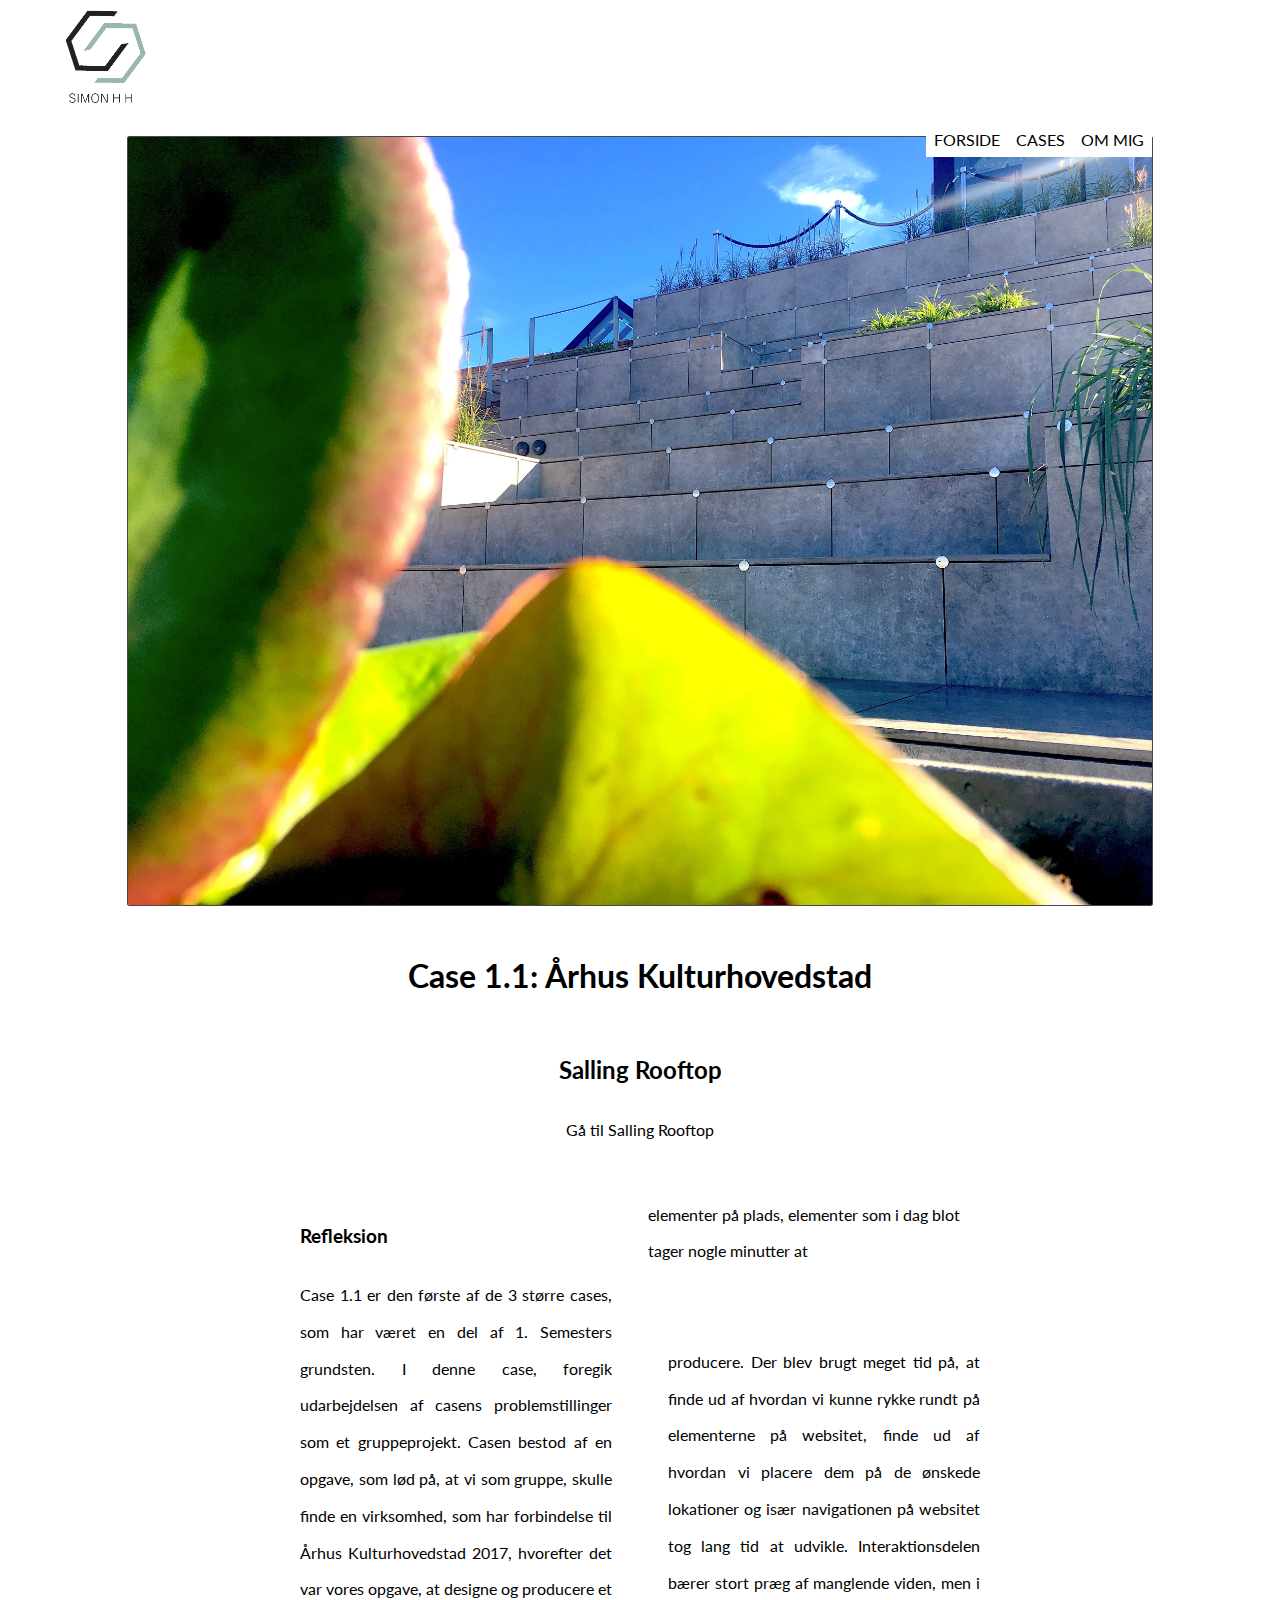
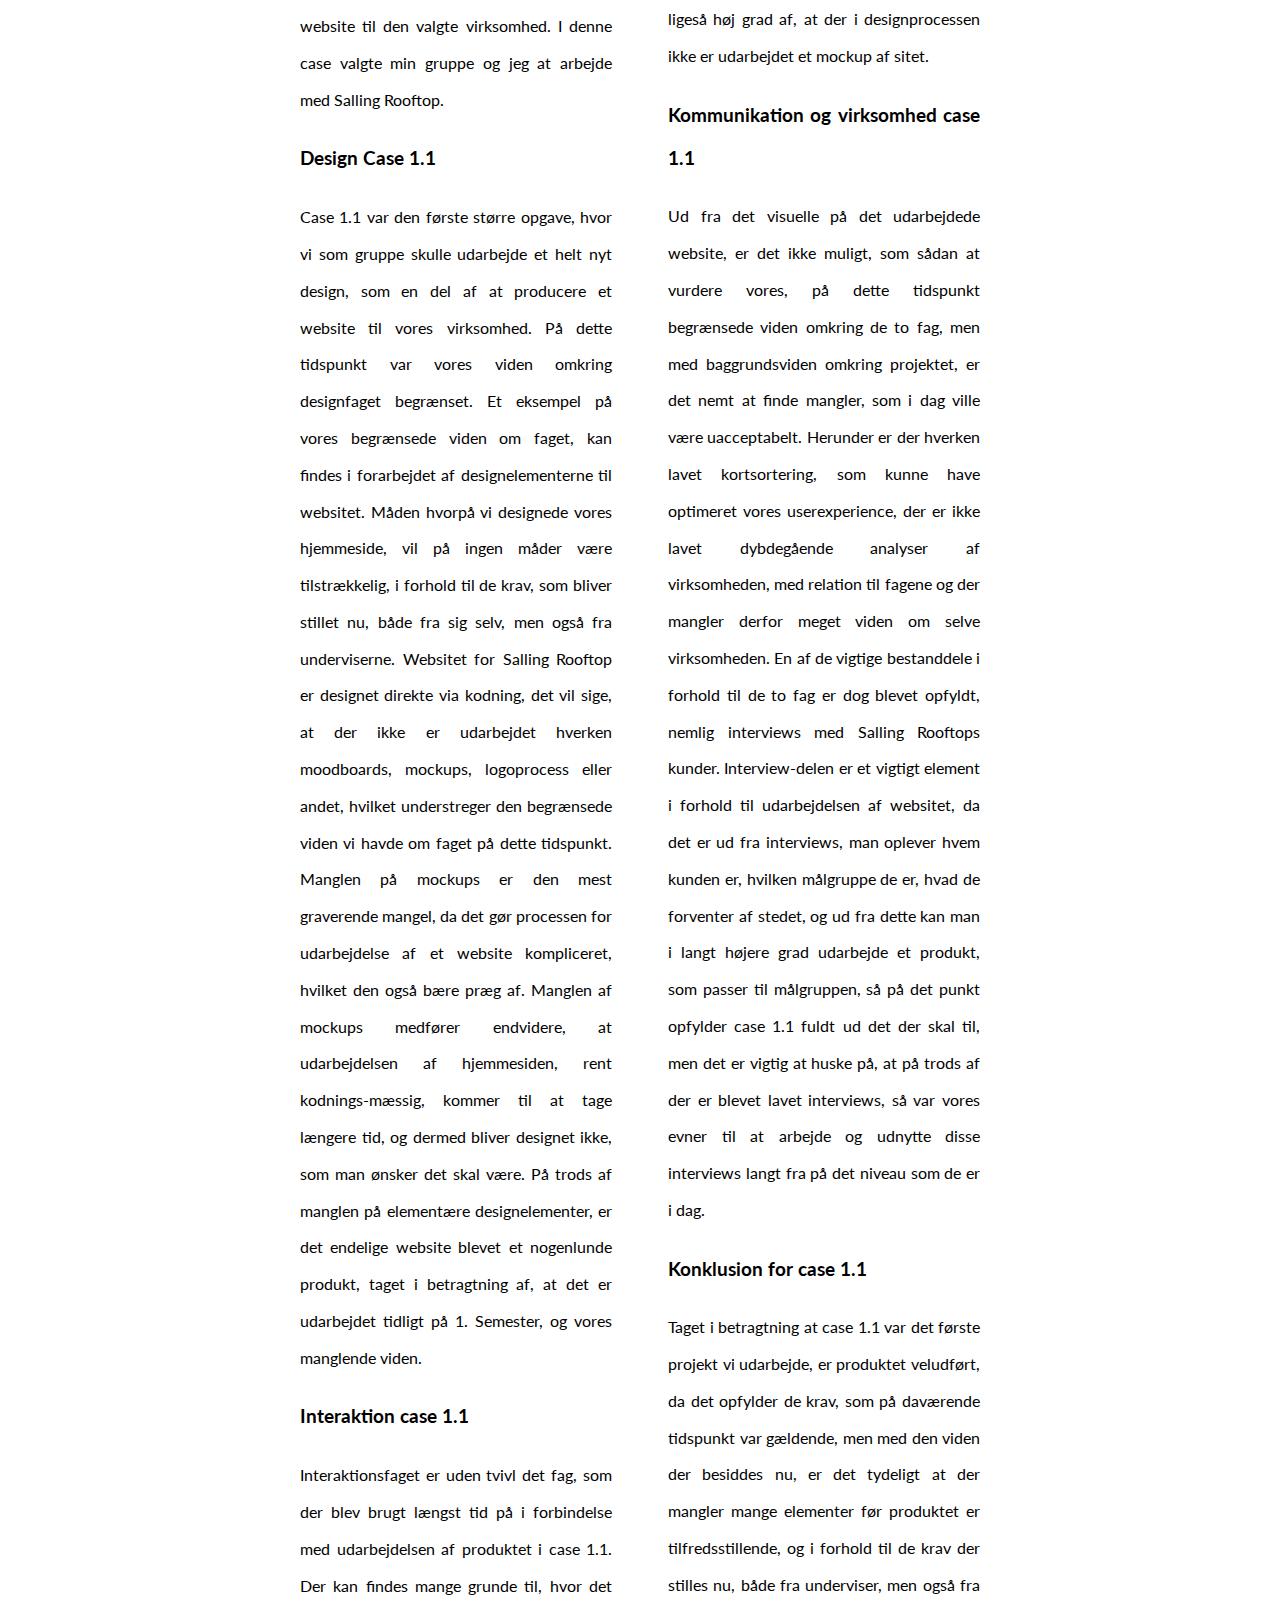
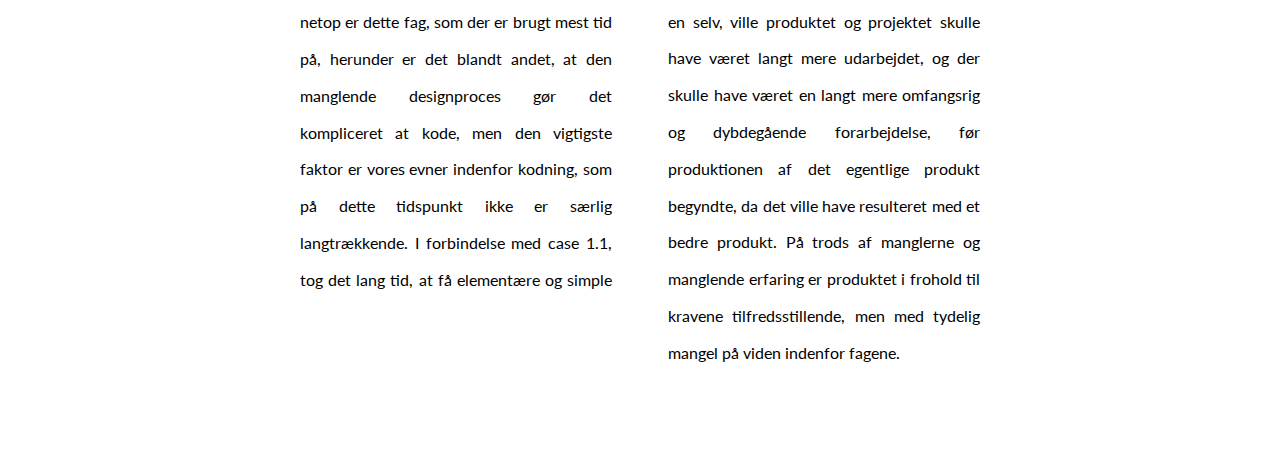
==== commit bc207243: "final" ====
--- a/case1.html
+++ b/case1.html
@@ -38,6 +38,8 @@
     <h1 class="artikelrubrik artikelrubrikm">Case 1.1: Århus Kulturhovedstad</h1>
     <br>
     <h2 class="ses sesm">Salling Rooftop</h2>
+    <br>
+    <a class="ses sesm" href="https://sim0n12345.github.io/salling/">Gå til Salling Rooftop</a>
 
     <div class="articletekst articletekstm">
 
@@ -67,7 +69,7 @@
                 <h3>Konklusion for case 1.1</h3>
                 Taget i betragtning at case 1.1 var det første projekt vi udarbejde, er produktet veludført, da det opfylder de krav, som på daværende tidspunkt var gældende, men med den viden der besiddes nu, er det tydeligt at der mangler mange elementer før produktet er tilfredsstillende, og i forhold til de krav der stilles nu, både fra underviser, men også fra en selv, ville produktet og projektet skulle have været langt mere udarbejdet, og der skulle have været en langt mere omfangsrig og dybdegående forarbejdelse, før produktionen af det egentlige produkt begyndte, da det ville have resulteret med et bedre produkt. På trods af manglerne og manglende erfaring er produktet i frohold til kravene tilfredsstillende, men med tydelig mangel på viden indenfor fagene. 
             </section>
-        </article>
+            </article>
     </div>
 
 
--- a/css/styling.css
+++ b/css/styling.css
@@ -352,10 +352,13 @@
         .soclogom{
             width="15%;
         }
-    }
+        
+        
+        }
+    
 
 
- 
+    /*desktop version*/
     @media only screen and (min-width: 1025px) {
         /*laptop*/
         /*logo css*/
@@ -623,11 +626,8 @@
         }
         #page2 {
             height: 1000px;
-            background: #a7c7dc;
-            background: -moz-linear-gradient(top, #a7c7dc 0%, #9ab6b3 99%);
-            background: -webkit-linear-gradient(top, #a7c7dc 0%, #9ab6b3 99%);
-            background: linear-gradient(to bottom, #a7c7dc 0%, #9ab6b3 99%);
-            filter: progid:DXImageTransform.Microsoft.gradient( startColorstr='#a7c7dc', endColorstr='#9ab6b3', GradientType=0);
+            background-color: #9ab6b3;
+            
             width: 100%;
             padding-top: 0px;
         }
@@ -865,4 +865,6 @@
         
         
     }
-    /*side med cases*/
+    
+
+
